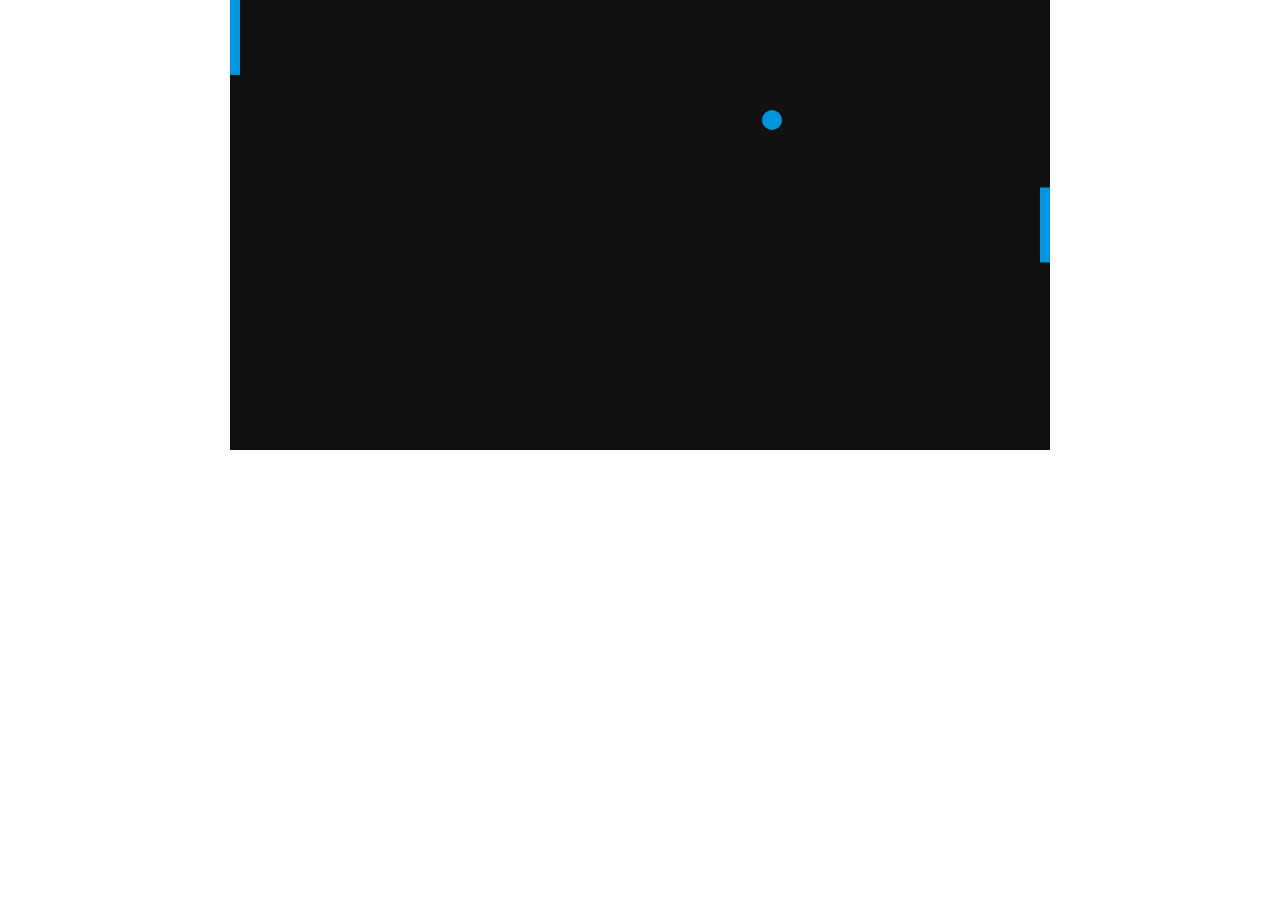
==== Breakout/index.html @ 5622660a "inital working implementation" ====
<html lang="en">
<head>
    <meta charset="UTF-8">
    <meta name="viewport" content="width=device-width, initial-scale=1.0">
    <title>Breakout Game</title>
    <style>
    	* { padding: 0; margin: 0; }
    	canvas { background: #111; display: block; margin: 0 auto; }
    </style>
</head>
<body>
    <canvas id="myCanvas" width="820" height="450"></canvas>

    <script src="assets/js/app.js"></script>
</body>
</html>
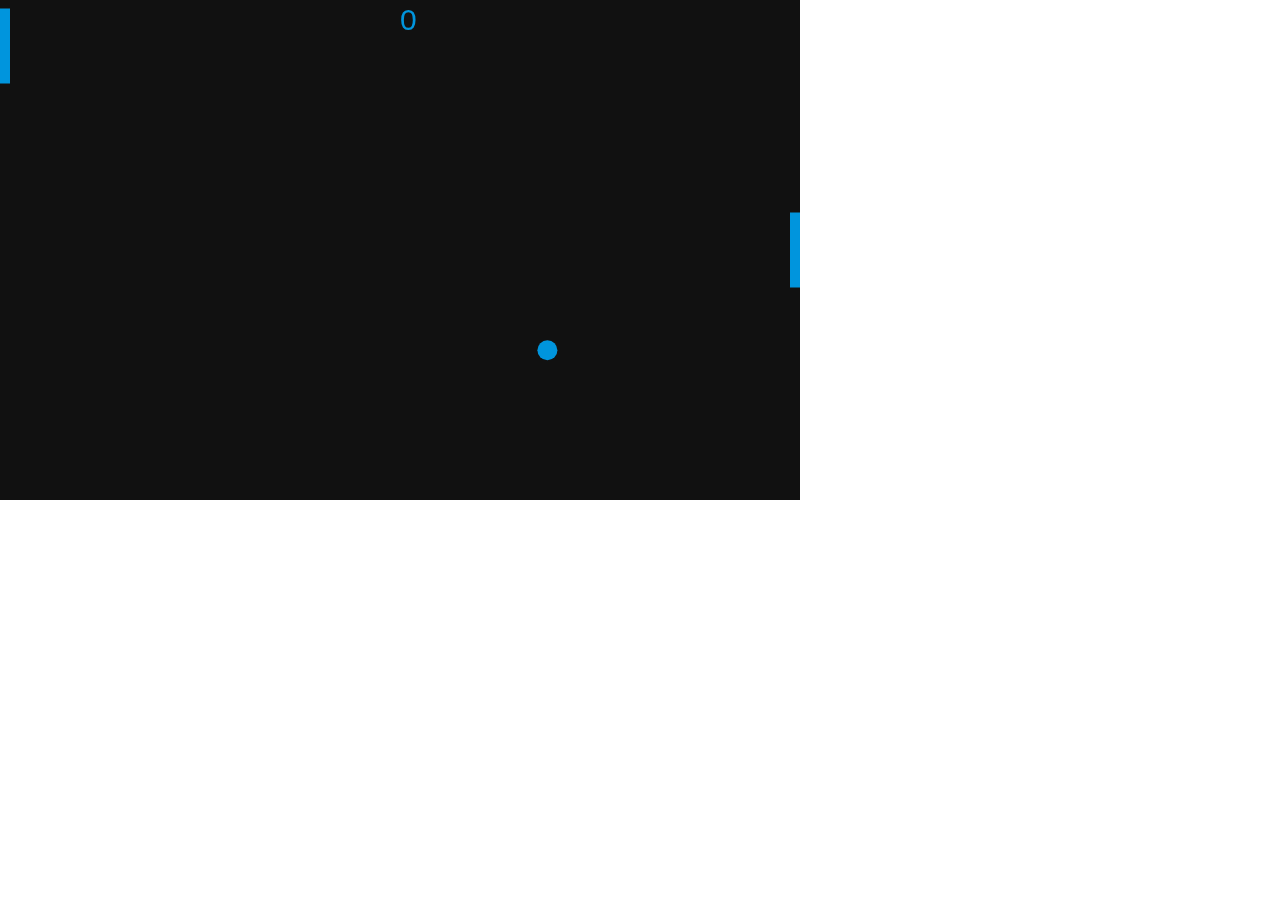
==== commit 51e46286: "modularize code" ====
--- a/Breakout/index.html
+++ b/Breakout/index.html
@@ -5,12 +5,11 @@
     <title>Breakout Game</title>
     <style>
     	* { padding: 0; margin: 0; }
-    	canvas { background: #111; display: block; margin: 0 auto; }
+    	canvas { background: #111; display: inline; margin: 0 auto; }
     </style>
 </head>
 <body>
-    <canvas id="myCanvas" width="820" height="450"></canvas>
-
-    <script src="assets/js/app.js"></script>
+    <canvas id="myCanvas" width="800px" height="500"></canvas>
+    <script src="assets/js/app.js" type="module"></script>
 </body>
 </html>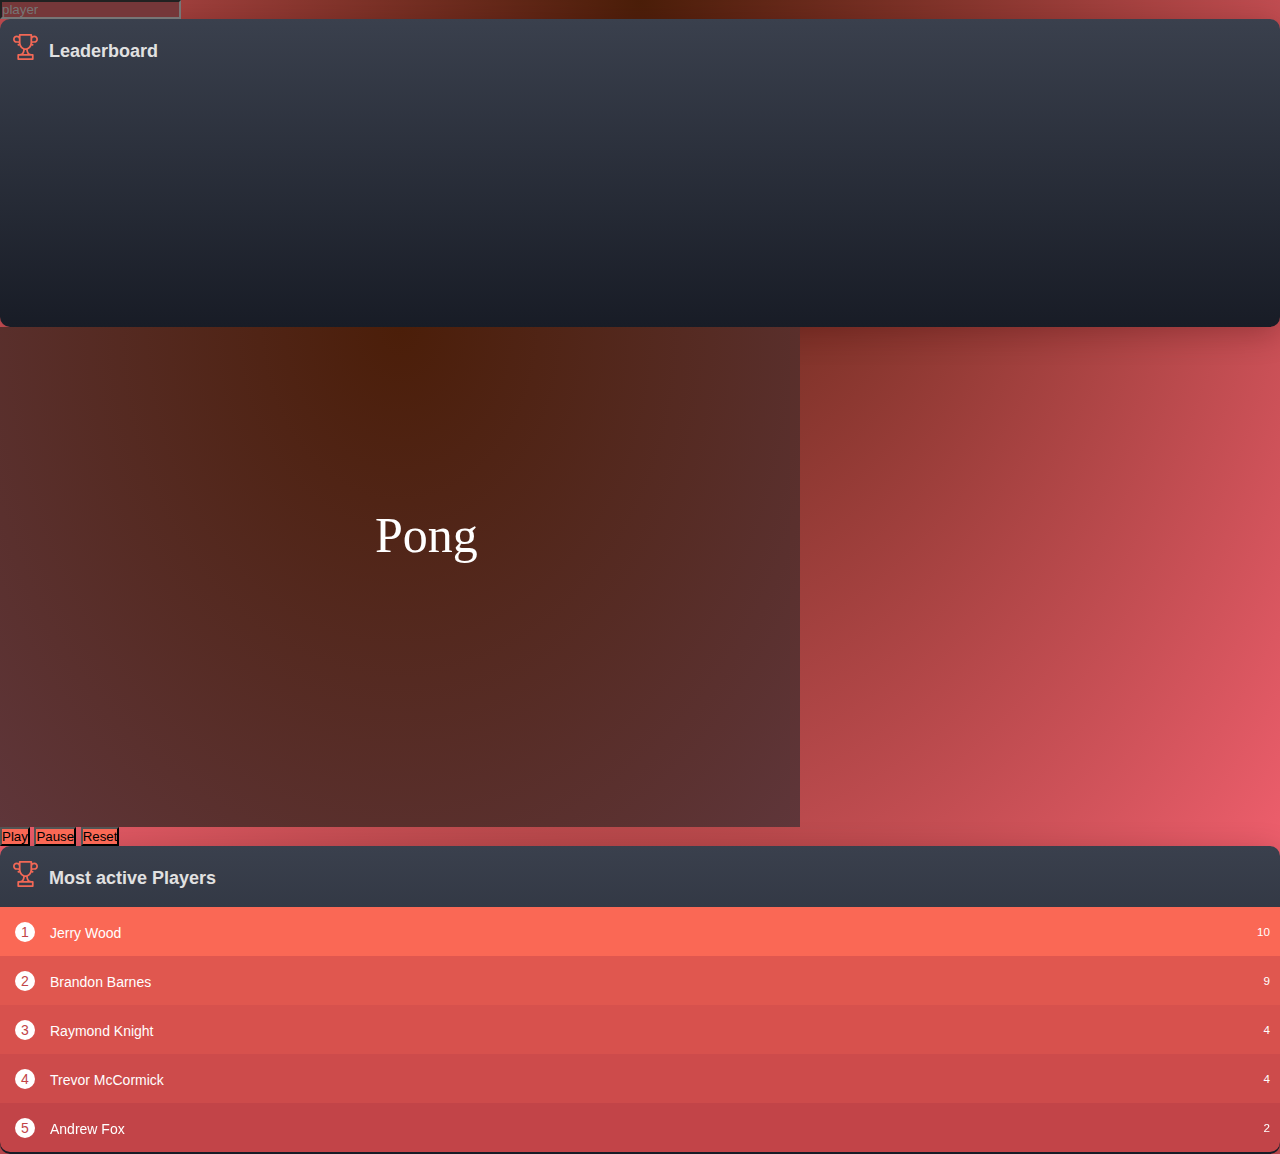
==== commit fd3dc451: "add user input functionality" ====
--- a/Breakout/index.html
+++ b/Breakout/index.html
@@ -3,13 +3,94 @@
     <meta charset="UTF-8">
     <meta name="viewport" content="width=device-width, initial-scale=1.0">
     <title>Breakout Game</title>
+    <link href="https://cdn.jsdelivr.net/npm/bootstrap@5.0.0-beta1/dist/css/bootstrap.min.css" rel="stylesheet" integrity="sha384-giJF6kkoqNQ00vy+HMDP7azOuL0xtbfIcaT9wjKHr8RbDVddVHyTfAAsrekwKmP1" crossorigin="anonymous">    <link rel="stylesheet" href="assets/css/style.css">
     <style>
     	* { padding: 0; margin: 0; }
-    	canvas { background: #111; display: inline; margin: 0 auto; }
     </style>
 </head>
 <body>
-    <canvas id="myCanvas" width="800px" height="500"></canvas>
-    <script src="assets/js/app.js" type="module"></script>
+    <div class="d-flex flex-column justify-content-start">
+        <div class="container-fluid p-0 d-flex flex-row my-auto">
+            <div class="d-flex flex-column flex-grow-1">
+    
+                <input class="mt-3 me-1 form-control" type="text" placeholder="player" id="input-name">
+                <div class="leaderboard sticky-top my-auto">
+                    <h1>
+                        <svg class="ico-cup">
+                        <use xlink:href="#cup"></use>
+                        </svg>
+                        Leaderboard
+                    </h1>
+                    <ol id="scorelist">
+                    </ol>
+                </div>
+            </div>
+    
+             
+            <canvas id="myCanvas" width="800px" height="500px"></canvas>
+            <div class="d-flex flex-column flex-grow-1">
+                <div class="d-flex flex-row">
+                    <button class="btn flex-grow-1 mt-3" id="btn-play">Play</button>
+                    <button class="btn flex-grow-1 mt-3" id="btn-pause">Pause</button>
+                    <button class="btn flex-grow-1 mt-3" id="btn-reset">Reset</button>
+                </div>
+                <div class="leaderboard my-auto">
+                    <h1>
+                        <svg class="ico-cup">
+                        <use xlink:href="#cup"></use>
+                        </svg>
+                        Most active Players
+                    </h1>
+                    <ol>
+                        <li>
+                        <mark>Jerry Wood</mark>
+                        <small>10</small>
+                        </li>
+                        <li>
+                        <mark>Brandon Barnes</mark>
+                        <small>9</small>
+                        </li>
+                        <li>
+                        <mark>Raymond Knight</mark>
+                        <small>4</small>
+                        </li>
+                        <li>
+                        <mark>Trevor McCormick</mark>
+                        <small>4</small>
+                        </li>
+                        <li>
+                        <mark>Andrew Fox</mark>
+                        <small>2</small>
+                        </li>
+                    </ol>
+                </div>
+            </div>
+        </div>
+    </div>
+    <svg style="display: none;">
+        <symbol id="cup" x="0px" y="0px"
+           width="25px" height="26px" viewBox="0 0 25 26" enable-background="new 0 0 25 26" xml:space="preserve">
+      <path fill="#F26856" d="M21.215,1.428c-0.744,0-1.438,0.213-2.024,0.579V0.865c0-0.478-0.394-0.865-0.88-0.865H6.69
+          C6.204,0,5.81,0.387,5.81,0.865v1.142C5.224,1.641,4.53,1.428,3.785,1.428C1.698,1.428,0,3.097,0,5.148
+          C0,7.2,1.698,8.869,3.785,8.869h1.453c0.315,0,0.572,0.252,0.572,0.562c0,0.311-0.257,0.563-0.572,0.563
+          c-0.486,0-0.88,0.388-0.88,0.865c0,0.478,0.395,0.865,0.88,0.865c0.421,0,0.816-0.111,1.158-0.303
+          c0.318,0.865,0.761,1.647,1.318,2.31c0.686,0.814,1.515,1.425,2.433,1.808c-0.04,0.487-0.154,1.349-0.481,2.191
+          c-0.591,1.519-1.564,2.257-2.975,2.257H5.238c-0.486,0-0.88,0.388-0.88,0.865v4.283c0,0.478,0.395,0.865,0.88,0.865h14.525
+          c0.485,0,0.88-0.388,0.88-0.865v-4.283c0-0.478-0.395-0.865-0.88-0.865h-1.452c-1.411,0-2.385-0.738-2.975-2.257
+          c-0.328-0.843-0.441-1.704-0.482-2.191c0.918-0.383,1.748-0.993,2.434-1.808c0.557-0.663,1-1.445,1.318-2.31
+          c0.342,0.192,0.736,0.303,1.157,0.303c0.486,0,0.88-0.387,0.88-0.865c0-0.478-0.394-0.865-0.88-0.865
+          c-0.315,0-0.572-0.252-0.572-0.563c0-0.31,0.257-0.562,0.572-0.562h1.452C23.303,8.869,25,7.2,25,5.148
+          C25,3.097,23.303,1.428,21.215,1.428z M5.238,7.138H3.785c-1.116,0-2.024-0.893-2.024-1.99c0-1.097,0.908-1.99,2.024-1.99
+          c1.117,0,2.025,0.893,2.025,1.99v2.06C5.627,7.163,5.435,7.138,5.238,7.138z M18.883,21.717v2.553H6.118v-2.553H18.883
+          L18.883,21.717z M13.673,18.301c0.248,0.65,0.566,1.214,0.947,1.686h-4.24c0.381-0.472,0.699-1.035,0.947-1.686
+          c0.33-0.865,0.479-1.723,0.545-2.327c0.207,0.021,0.416,0.033,0.627,0.033c0.211,0,0.42-0.013,0.627-0.033
+          C13.195,16.578,13.344,17.436,13.673,18.301z M12.5,14.276c-2.856,0-4.93-2.638-4.93-6.273V1.73h9.859v6.273
+          C17.43,11.638,15.357,14.276,12.5,14.276z M21.215,7.138h-1.452c-0.197,0-0.39,0.024-0.572,0.07v-2.06
+          c0-1.097,0.908-1.99,2.024-1.99c1.117,0,2.025,0.893,2.025,1.99C23.241,6.246,22.333,7.138,21.215,7.138z"/>
+            </symbol>
+      </svg>
+      <script src="//code.jquery.com/jquery-1.11.1.min.js"></script>
+      <script src="https://cdn.jsdelivr.net/npm/bootstrap@5.0.0-beta1/dist/js/bootstrap.bundle.min.js" integrity="sha384-ygbV9kiqUc6oa4msXn9868pTtWMgiQaeYH7/t7LECLbyPA2x65Kgf80OJFdroafW" crossorigin="anonymous"></script>    
+      <script src="assets/js/app.js" type="module"></script>
 </body>
 </html>--- a/Breakout/assets/css/style.css
+++ b/Breakout/assets/css/style.css
@@ -0,0 +1,212 @@
+Body
+*,
+*::before,
+*::after {
+  box-sizing: border-box;
+}
+
+body {
+  min-height: 450px;
+  height: 100vh;
+  margin: 0;
+  background: -webkit-radial-gradient(ellipse farthest-corner at center top, #4b1e09 0%, #f2606f 100%);
+  background: radial-gradient(ellipse farthest-corner at center top, #4b1e09 0%, #f2606f 100%);
+  color: #fff;
+  font-family: 'Open Sans', sans-serif;
+}
+
+canvas { 
+    background: radial-gradient(ellipse farthest-corner at center top, #4b1e09 0%, #5f363a 100%);
+    display: inline; 
+    margin: 0 auto; 
+}
+
+/*--------------------
+Leaderboard
+--------------------*/
+.leaderboard {
+  height: 308px;
+  overflow-y: scroll;
+  overflow-x: hidden;
+  background: -webkit-linear-gradient(top, #3a404d, #181c26);
+  background: linear-gradient(to bottom, #3a404d, #181c26);
+  border-radius: 10px;
+  box-shadow: 0 7px 30px rgba(62, 9, 11, 0.3);
+}
+.leaderboard {
+    -ms-overflow-style: none;  /* Internet Explorer 10+ */
+    scrollbar-width: none;  /* Firefox */
+}
+.leaderboard::-webkit-scrollbar { 
+    display: none;  /* Safari and Chrome */
+}
+.leaderboard h1 {
+  font-size: 18px;
+  color: #e1e1e1;
+  padding: 12px 13px 18px;
+}
+.leaderboard h1 svg {
+  width: 25px;
+  height: 26px;
+  position: relative;
+  top: 3px;
+  margin-right: 6px;
+  vertical-align: baseline;
+}
+.leaderboard ol {
+  counter-reset: leaderboard;
+  list-style: none;
+}
+.leaderboard ol li {
+  position: relative;
+  z-index: 1;
+  font-size: 14px;
+  counter-increment: leaderboard;
+  padding: 18px 10px 18px 50px;
+  cursor: pointer;
+  -webkit-backface-visibility: hidden;
+          backface-visibility: hidden;
+  -webkit-transform: translateZ(0) scale(1, 1);
+          transform: translateZ(0) scale(1, 1);
+}
+.leaderboard ol li::before {
+  content: counter(leaderboard);
+  position: absolute;
+  z-index: 2;
+  top: 15px;
+  left: 15px;
+  width: 20px;
+  height: 20px;
+  line-height: 20px;
+  color: #c24448;
+  background: #fff;
+  border-radius: 20px;
+  text-align: center;
+}
+button{
+    background-color: #fa6855!important;
+}
+#input-name{
+  background-color: #753739;
+  color: whitesmoke;
+}
+.leaderboard ol li mark {
+  position: absolute;
+  z-index: 2;
+  top: 0;
+  left: 0;
+  width: 100%;
+  height: 100%;
+  padding: 18px 10px 18px 50px;
+  margin: 0;
+  background: none;
+  color: #fff;
+}
+.leaderboard ol li mark::before, .leaderboard ol li mark::after {
+  content: '';
+  position: absolute;
+  z-index: 1;
+  bottom: -11px;
+  left: -9px;
+  border-top: 10px solid #c24448;
+  border-left: 10px solid transparent;
+  -webkit-transition: all .1s ease-in-out;
+  transition: all .1s ease-in-out;
+  opacity: 0;
+}
+.leaderboard ol li mark::after {
+  left: auto;
+  right: -9px;
+  border-left: none;
+  border-right: 10px solid transparent;
+}
+.leaderboard ol li small {
+  position: relative;
+  z-index: 2;
+  display: block;
+  text-align: right;
+}
+.leaderboard ol li::after {
+  content: '';
+  position: absolute;
+  z-index: 1;
+  top: 0;
+  left: 0;
+  width: 100%;
+  height: 100%;
+  background: #fa6855;
+  box-shadow: 0 3px 0 rgba(0, 0, 0, 0.08);
+  -webkit-transition: all .3s ease-in-out;
+  transition: all .3s ease-in-out;
+  opacity: 0;
+}
+.leaderboard ol li:nth-child(1) {
+  background: #fa6855;
+}
+.leaderboard ol li:nth-child(1)::after {
+  background: #fa6855;
+}
+.leaderboard ol li:nth-child(2) {
+  background: #e0574f;
+}
+.leaderboard ol li:nth-child(2)::after {
+  background: #e0574f;
+  box-shadow: 0 2px 0 rgba(0, 0, 0, 0.08);
+}
+.leaderboard ol li:nth-child(2) mark::before, .leaderboard ol li:nth-child(2) mark::after {
+  border-top: 6px solid #ba4741;
+  bottom: -7px;
+}
+.leaderboard ol li:nth-child(3) {
+  background: #d7514d;
+}
+.leaderboard ol li:nth-child(3)::after {
+  background: #d7514d;
+  box-shadow: 0 1px 0 rgba(0, 0, 0, 0.11);
+}
+.leaderboard ol li:nth-child(3) mark::before, .leaderboard ol li:nth-child(3) mark::after {
+  border-top: 2px solid #b0433f;
+  bottom: -3px;
+}
+.leaderboard ol li:nth-child(4) {
+  background: #cd4b4b;
+}
+.leaderboard ol li:nth-child(4)::after {
+  background: #cd4b4b;
+  box-shadow: 0 -1px 0 rgba(0, 0, 0, 0.15);
+}
+.leaderboard ol li:nth-child(4) mark::before, .leaderboard ol li:nth-child(4) mark::after {
+  top: -7px;
+  bottom: auto;
+  border-top: none;
+  border-bottom: 6px solid #a63d3d;
+}
+.leaderboard ol li:nth-child(5) {
+  background: #c24448;
+  border-radius: 0 0 10px 10px;
+}
+.leaderboard ol li:nth-child(5)::after {
+  background: #c24448;
+  box-shadow: 0 -2.5px 0 rgba(0, 0, 0, 0.12);
+  border-radius: 0 0 10px 10px;
+}
+.leaderboard ol li:nth-child(5) mark::before, .leaderboard ol li:nth-child(5) mark::after {
+  top: -9px;
+  bottom: auto;
+  border-top: none;
+  border-bottom: 8px solid #993639;
+}
+.leaderboard ol li:hover {
+  z-index: 2;
+  overflow: visible;
+}
+.leaderboard ol li:hover::after {
+  opacity: 1;
+  -webkit-transform: scaleX(1.06) scaleY(1.03);
+          transform: scaleX(1.06) scaleY(1.03);
+}
+.leaderboard ol li:hover mark::before, .leaderboard ol li:hover mark::after {
+  opacity: 1;
+  -webkit-transition: all .35s ease-in-out;
+  transition: all .35s ease-in-out;
+}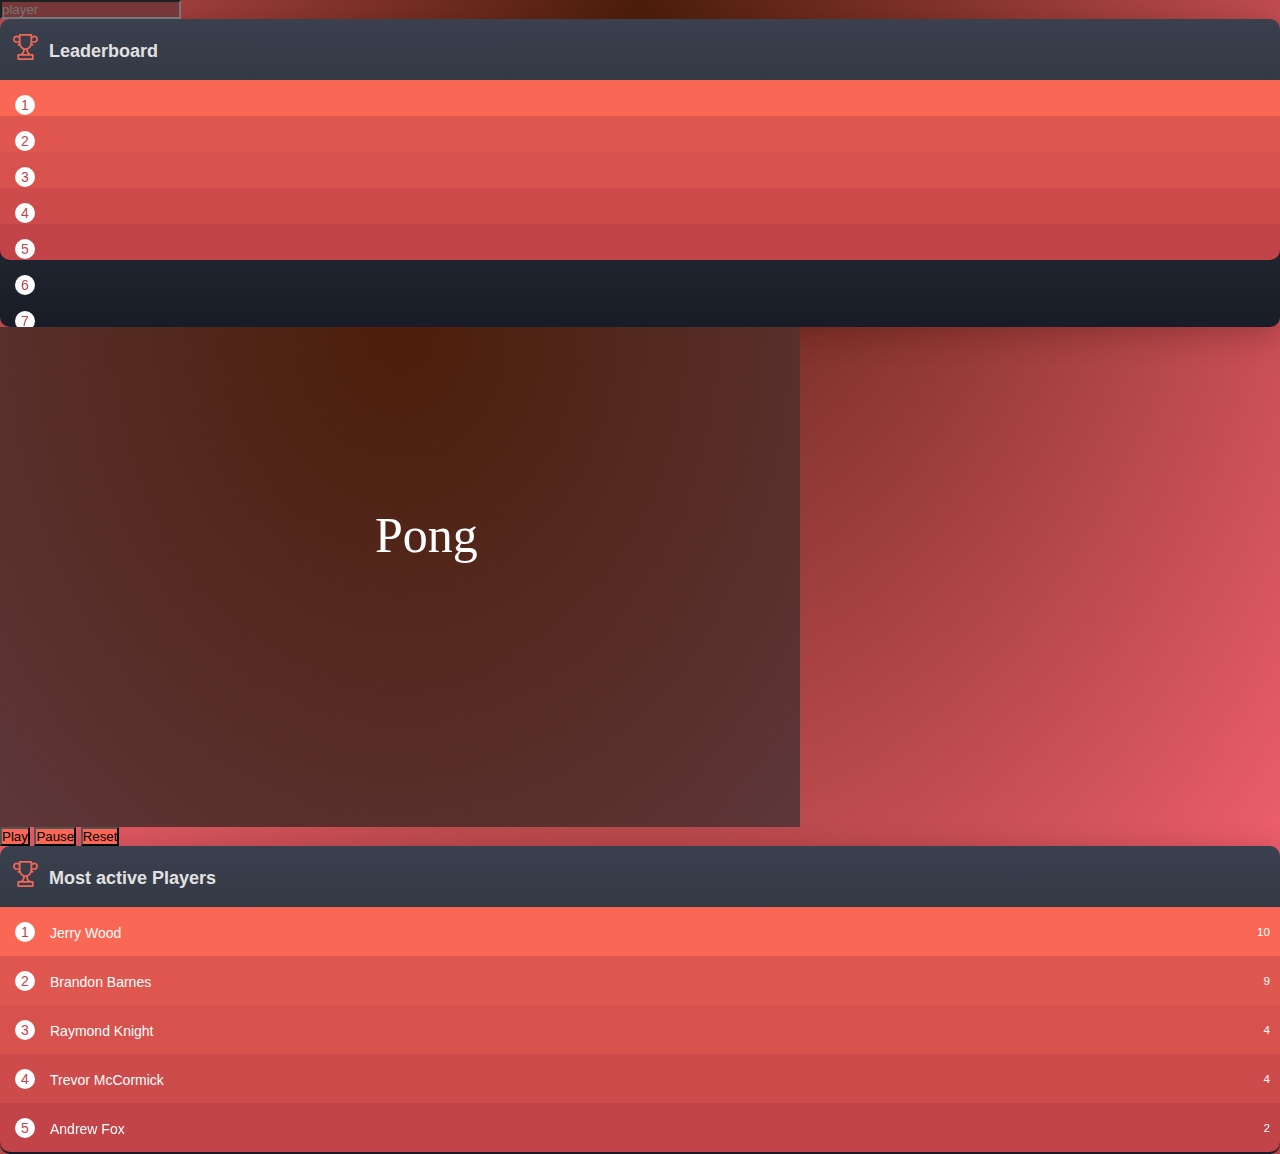
==== commit b7f2d67b: "add most active players" ====
--- a/Breakout/index.html
+++ b/Breakout/index.html
@@ -41,7 +41,7 @@
                         </svg>
                         Most active Players
                     </h1>
-                    <ol>
+                    <ol id="playerlist">
                         <li>
                         <mark>Jerry Wood</mark>
                         <small>10</small>
